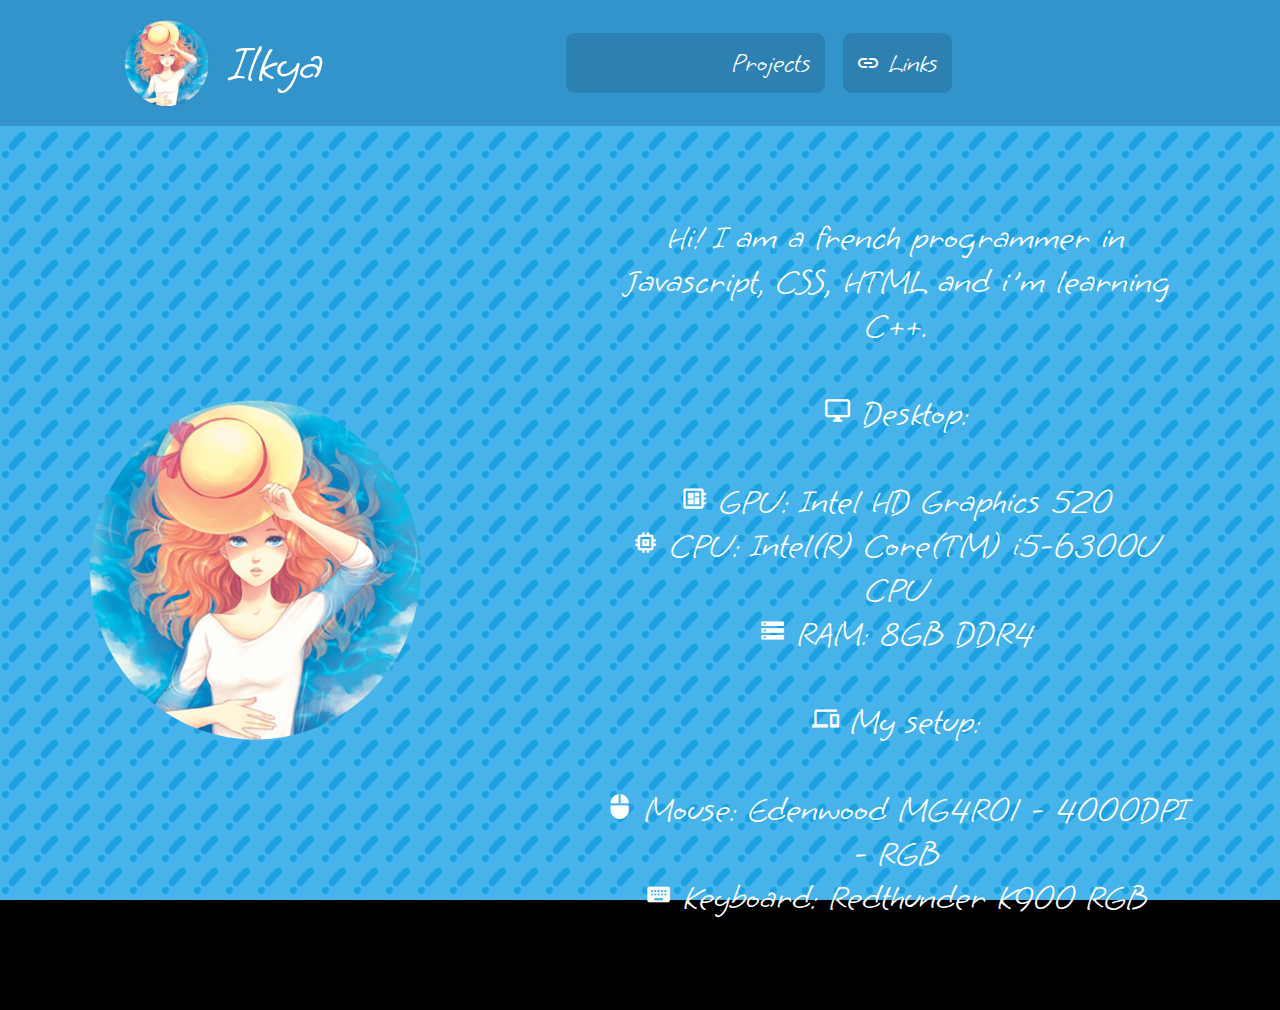
==== index.html @ ff960b12 "Add files via upload" ====
<!DOCTYPE html>
<html lang="en">
<head>
    <!-- Main -->
    <meta charset="UTF-8">
    <meta http-equiv="X-UA-Compatible" content="IE=edge">
    <meta name="viewport" content="width=device-width, initial-scale=1.0">
    <link rel="stylesheet" href="style.css">
    <link rel="icon" href="img/icon.ico" type="image/x-icon">
    <title>Ilkya</title>

    <!-- Robots -->
    <meta name="title" content="Ardub Offcial site">
    <meta name="description" content="Official website of Ardub">
    <meta name="keywords" content="ilkya, developer, c++, javascript, nodejs">
    <meta name="robots" content="index, follow">
    <meta http-equiv="Content-Type" content="text/html; charset=utf-8">
    <meta name="language" content="English">
    
    <!-- Fonts -->
    <link href="https://fonts.googleapis.com/icon?family=Material+Icons" rel="stylesheet">
    <link rel="preconnect" href="https://fonts.googleapis.com">
    <link rel="preconnect" href="https://fonts.gstatic.com" crossorigin>
    <link href="https://fonts.googleapis.com/css2?family=Grape+Nuts&display=swap" rel="stylesheet">
</head>
<body>
    <header>
        <div class="logo">
            <img src="img/logo.png" alt="">
            <h1>Ilkya</h1>
        </div>
        <ul class="navigation">
            <a href="pages/projects.html"><li>
                <span class="material-icons">source</span>
                <span>Projects</span>
            </li></a>
            <a href="pages/links.html"><li class="no-margin">
                <span class="material-icons">link</span>
                <span>Links</span>
        </ul>
    </header>
    <main>
        <div class="princip">
            <img src="img/princip.png" alt="" class="princip-logo">
            <article>
                Hi! I am a french programmer in Javascript, CSS, HTML and i'm learning C++.
                <br><br>
                <span class="material-icons">desktop_windows</span> Desktop:
                <br>
                <br><span class="material-icons">developer_board</span> GPU: Intel HD Graphics 520
                <br><span class="material-icons">memory</span> CPU: Intel(R) Core(TM) i5-6300U CPU
                <br><span class="material-icons">storage</span> RAM: 8GB DDR4
                <br>
                <br><span class="material-icons">devices</span> My setup:
                <br><br>
                <span class="material-icons">mouse</span> Mouse: Edenwood MG4R01 - 4000DPI - RGB
                <br><span class="material-icons">keyboard</span> Keyboard: Redthunder K900 RGB
            </article>
        </div>
    </main>
</body>
</html>
---- style.css ----
@font-face {
  font-family: milk;
  src: url(font/daddystopthis.ttf);
}
* {
  box-sizing: border-box;
}
a {
  all: unset;
  display: block;
}
.no-margin {
  margin: 0;
}
.no-padding {
  padding: 0;
}
body,
h1,
h2,
p,
ul,
li {
  margin: 0;
  padding: 0;
}
h1 {
  font-weight: normal;
}
.material-icons {
  display: flex;
  align-items: center;
  justify-content: center;
}
body {
  background: url(img/bg.png) repeat fixed black;
  animation: change-background 2s linear infinite;
  min-height: 100vh;
  display: flex;
  flex-direction: column;
}
header {
  display: flex;
  justify-content: space-around;
  align-items: center;
  background-color: #3394cc;
}
header .logo {
  cursor: pointer;
  display: flex;
  align-items: center;
  padding: 2vmin;
}
header .logo h1 {
  font-weight: normal;
  font-size: 6vmin;
  padding-left: 2vh;
  color: white;
  font-family: 'Grape Nuts', cursive;
}
header .logo img {
  width: 10vmin;
}
header .navigation {
  padding: 2vh;
  display: flex;
  align-items: center;
  list-style: none;
  font-size: 3vmin;
  color: white;
  font-family: 'Grape Nuts', cursive;
}
header .navigation .no-margin {
  margin: 0px;
}
header .navigation li {
  margin-right: 2vh;
  display: flex;
  align-items: center;
  padding: 1.5vmin;
  background-color: #2c81b2;
  border-radius: 1vmin;
  cursor: pointer;
  transition-duration: 0.3s;
}
header .navigation li:hover {
  transition-duration: 0.3s;
  transform: scale(0.9);
  color: #339ccc;
}
header .navigation .material-icons {
  padding-right: 1vmin;
}
header .ads {
  transform: scale(0);
  animation: bounce-in 1s ease-in-out 2s 1 normal both;
  background-color: #2DB4B4;
  border-radius: 2vmin;
  padding: 0.5vmax;
  font-size: 1.5vmax;
  display: flex;
  flex-direction: column;
  align-items: center;
  justify-content: center;
  position: absolute;
  margin-top: 10vmax;
}
header .ads .material-icons {
  font-size: 2vmax;
}
.princip-logo {
  animation: bounce-in 1s ease-in-out 0s 1 normal;
}
.princip {
  display: flex;
  align-items: center;
  justify-content: space-evenly;
  font-family: 'Grape Nuts', cursive;
  text-align: center;
  color: white;
}
.princip img {
  padding: 10vmin;
  width: 40vw;
}
.princip article {
  animation: slideInRight 1s ease-in-out 0s 1 normal;
  font-size: 4vmin;
  padding: 10vmin;
}
.princip .material-icons {
  font-size: 3vmin;
}
.project-text {
  display: flex;
  flex-direction: row;
  justify-content: space-around;
  padding-top: 5vmin;
  font-family: 'Grape Nuts', cursive;
  color: white;
  font-size: 8vmin;
}
.projects {
  display: flex;
  flex-wrap: wrap;
  justify-content: space-around;
  margin-bottom: 5vmin;
}
.projects a {
  display: flex;
  justify-content: center;
}
.projects .project {
  width: 45vw;
  display: flex;
  flex-direction: column;
  align-items: left;
  margin: 3vmin;
  padding: 2vmin;
  border-radius: 2vmin;
  background-color: white;
  font-family: 'Grape Nuts', cursive;
  transition-duration: 0.3s;
}
.projects .project .description {
  font-size: 2.5vmin;
  color: gray;
}
.projects .project .soon {
  height: 100%;
  display: flex;
  justify-content: space-around;
  align-items: center;
  color: gainsboro;
  font-size: 10vmax;
}
.projects .project img {
  padding: 1vmin;
  border-radius: 2vmin;
  width: 100%;
}
.projects .project h1 {
  padding: 1vmin;
  text-align: center;
  font-size: 5.5vmin;
}
.projects .project .status {
  font-size: 4vmin;
}
.projects .project .status .material-icons {
  font-size: 3vmin;
}
.projects .project .status .not-started {
  color: #7f7f7f;
}
.projects .project .status .frozen {
  color: #0033ff;
}
.projects .project .status .on-proccess {
  color: #07d400;
}
.projects .project .see-more {
  font-size: 2.5vmin;
  color: gray;
}
.projects .project .see-more .material-icons {
  font-size: 2vmin;
}
.projects .project:hover {
  cursor: pointer;
  transition-duration: 0.3s;
  transform: scale(1.05);
}
.links {
  display: flex;
  justify-content: space-around;
}
.links .text-links {
  padding: 5vmin 0 5vmin 5vmin;
  font-family: 'Grape Nuts', cursive;
  color: white;
  font-size: 5vmin;
}
.links .text-links .material-icons {
  font-size: 5vmin;
}
.links .link {
  display: flex;
  flex-direction: column;
  align-items: center;
  padding: 5vmin;
}
.links .link div {
  display: flex;
  justify-content: space-around;
  align-items: center;
  background-color: white;
  border-radius: 1vmin;
  font-family: 'Grape Nuts', cursive;
  padding: 1vmin;
  margin: 0 0 3vmin 0;
  width: 40vw;
  transition-duration: 0.3s;
}
.links .link div h1 {
  font-size: 5vmin;
}
.links .link div img {
  width: 3vw;
}
.links .link div:hover {
  cursor: pointer;
  transition-duration: 0.3s;
  transform: scale(1.05);
}
footer {
  display: flex;
  justify-content: space-around;
  margin-top: auto;
  background-color: #00a9dd;
  color: #1ab8f7;
}
footer p {
  font-size: 3vmin;
  font-family: 'Grape Nuts', cursive;
}
@keyframes change-background {
  from {
    background-position-x: -32px;
    background-position-y: -32px;
  }
  to {
    background-position-x: 32px;
    background-position-y: 32px;
  }
}
@keyframes bounce-in {
  0% {
    opacity: 0;
    transform: scale(0.3);
  }
  50% {
    opacity: 1;
    transform: scale(1);
  }
  70% {
    transform: scale(0.9);
  }
  100% {
    transform: scale(1);
  }
}
@keyframes slideInRight {
  0% {
    transform: translateX(100%);
  }
  100% {
    transform: translateX(0);
  }
}
@media (max-width: 820px) {
  .logo h1 {
    display: none;
  }
  .princip {
    flex-direction: column;
  }
  .princip h1 {
    padding: 10vmin 5vmin 5vmin 5vmin;
  }
  .princip img {
    padding: 10vmin 0 0 0;
  }
  .projects {
    flex-direction: column;
    align-items: center;
  }
  .projects .project {
    width: 90%;
  }
  .links {
    align-items: center;
    flex-direction: column;
  }
  .links .text-links {
    padding: 4vmin 4vmin 0 4vmin;
  }
  .links .link div {
    width: 60vw;
  }
}
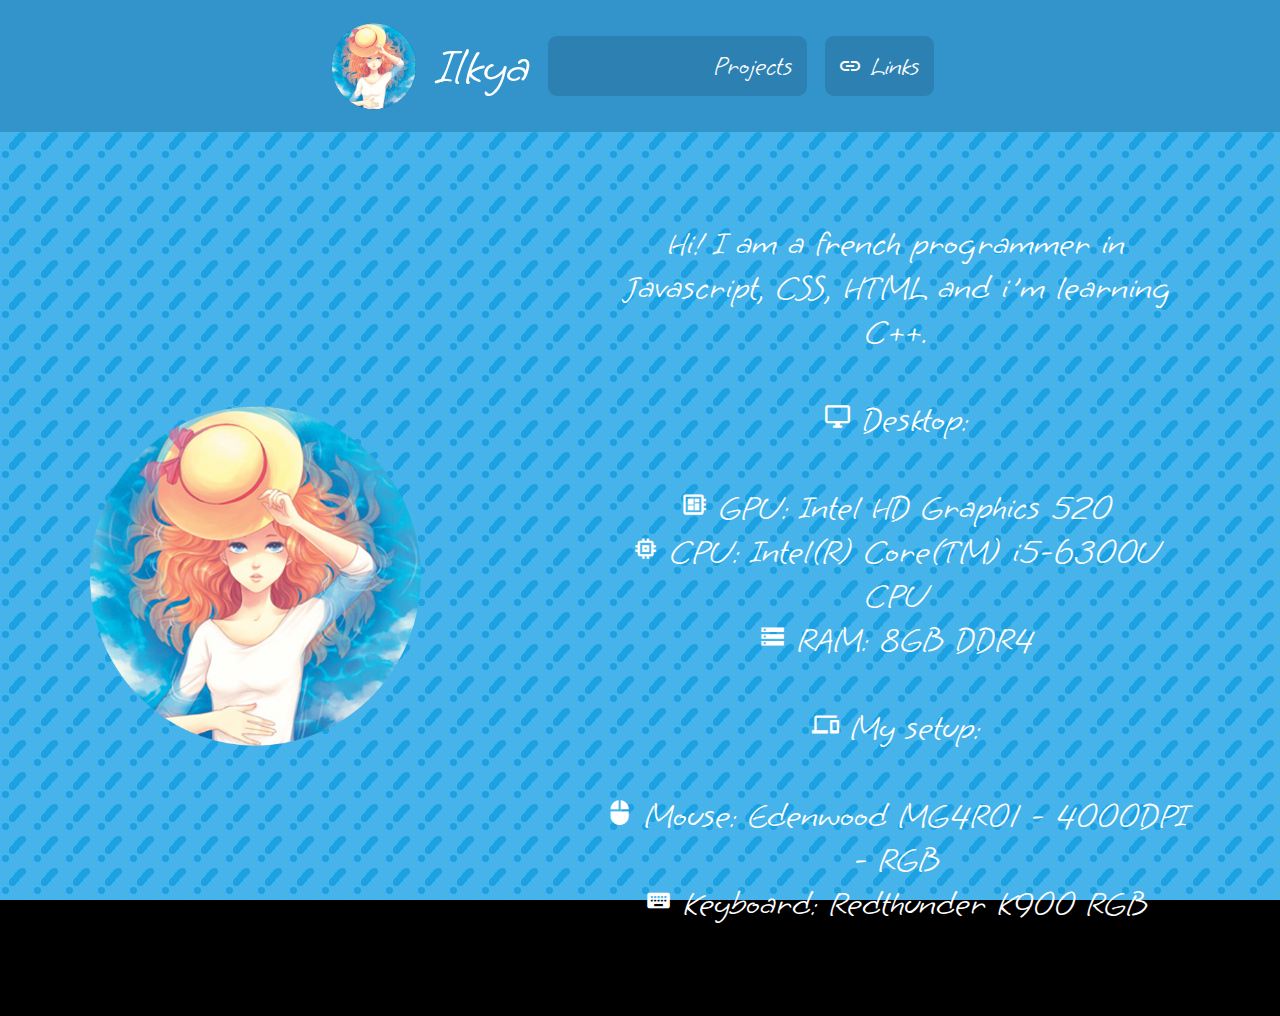
==== commit 3ec987d5: "Cup removed" ====
--- a/index.html
+++ b/index.html
@@ -10,8 +10,8 @@
     <title>Ilkya</title>
 
     <!-- Robots -->
-    <meta name="title" content="Ardub Offcial site">
-    <meta name="description" content="Official website of Ardub">
+    <meta name="title" content="Ilkya">
+    <meta name="description" content="Official website of Ilkya :)">
     <meta name="keywords" content="ilkya, developer, c++, javascript, nodejs">
     <meta name="robots" content="index, follow">
     <meta http-equiv="Content-Type" content="text/html; charset=utf-8">
@@ -28,8 +28,7 @@
         <div class="logo">
             <img src="img/logo.png" alt="">
             <h1>Ilkya</h1>
-        </div>
-        <ul class="navigation">
+            <ul class="navigation">
             <a href="pages/projects.html"><li>
                 <span class="material-icons">source</span>
                 <span>Projects</span>
@@ -58,5 +57,6 @@
             </article>
         </div>
     </main>
+
 </body>
-</html>+</html>
